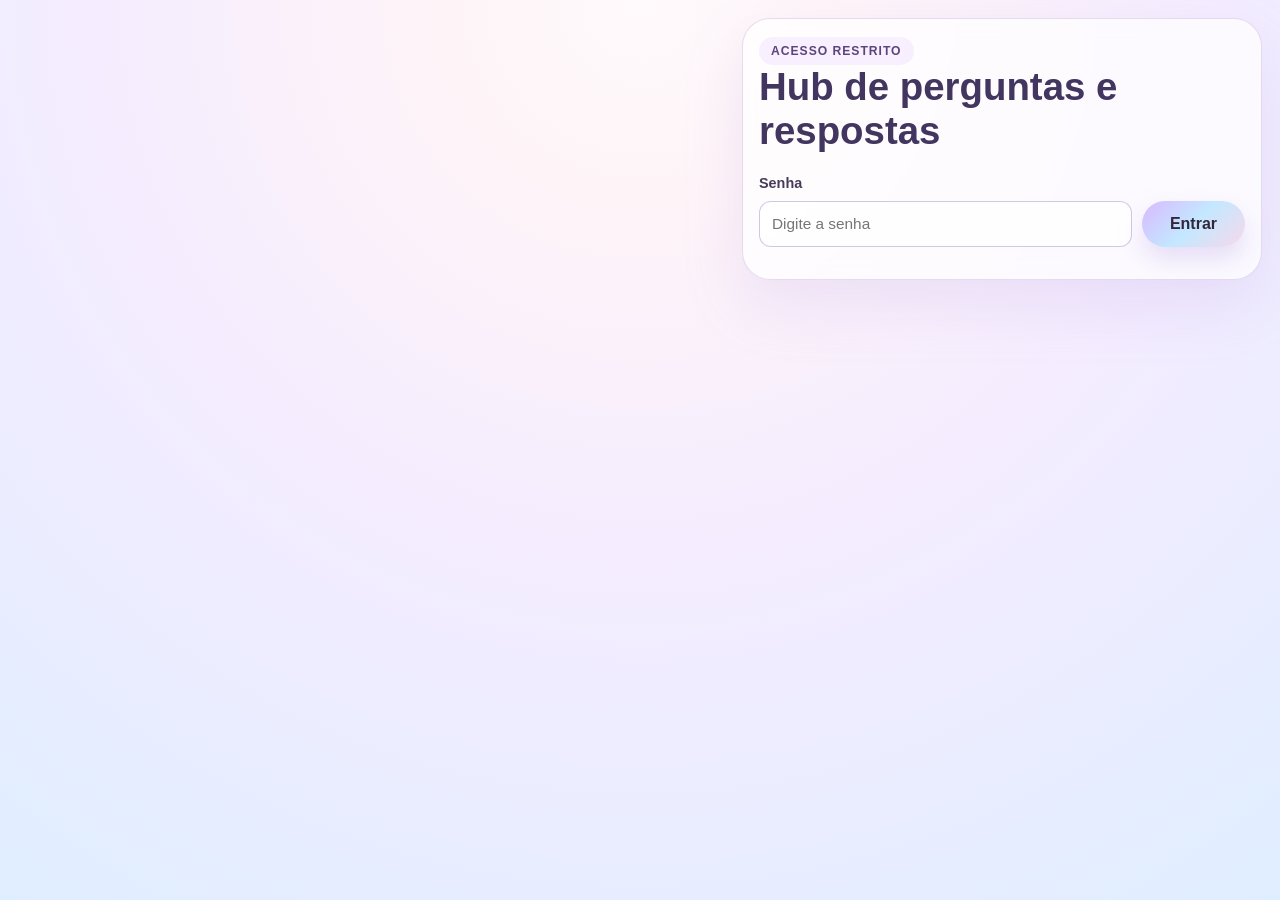
==== hub.html @ c0c51b96 "amem" ====
<!DOCTYPE html>
<html lang="pt-BR">
  <head>
    <meta charset="UTF-8" />
    <meta name="viewport" content="width=device-width, initial-scale=1.0" />
    <title>Hub Secreto</title>
    <link rel="stylesheet" href="style.css" />
  </head>
  <body>
    <main class="hub-shell">
      <section class="card hub-card">
        <div class="hub-header">
          <span class="badge">Acesso restrito</span>
          <h1>Hub de perguntas e respostas</h1>
        </div>

        <form id="accessForm" class="access-form">
          <label for="passwordInput">Senha</label>
          <div class="password-row">
            <input id="passwordInput" type="password" placeholder="Digite a senha" />
            <button type="submit">Entrar</button>
          </div>
        </form>

        <div id="hubContent" class="hidden">
          <div class="hub-tools">
            <a href="roleta.html" class="back-link">Voltar para a roleta</a>
          </div>

          <div id="qaList" class="qa-list"></div>
        </div>
      </section>
    </main>

    <script src="hub.js"></script>
  </body>
</html>
---- style.css ----
:root {
  --bg-1: #fef4f8;
  --bg-2: #f4ecff;
  --bg-3: #dfeeff;
  --card: rgba(255, 255, 255, 0.72);
  --card-border: rgba(184, 157, 210, 0.35);
  --text: #2c2a3a;
  --muted: #6a6f8c;
  --accent: #d9b9ff;
  --accent-2: #c3e8ff;
  --accent-3: #f8d8eb;
  --soft-pink: #f9dbea;
  --shadow: rgba(180, 150, 220, 0.18);
}

* {
  box-sizing: border-box;
}

body {
  margin: 0;
  min-height: 100vh;
  display: grid;
  place-items: center;
  font-family: "Segoe UI", Arial, sans-serif;
  background: radial-gradient(circle at top, #fffafc 0%, var(--bg-1) 18%, var(--bg-2) 52%, var(--bg-3) 100%);
  color: var(--text);
}

.app {
  width: min(1100px, 92vw);
  display: grid;
  grid-template-columns: minmax(300px, 1.5fr) minmax(230px, 0.8fr);
  gap: 24px;
}

.card {
  background: var(--card);
  border: 1px solid var(--card-border);
  border-radius: 28px;
  box-shadow: 0 25px 60px var(--shadow);
  backdrop-filter: blur(8px);
}

.game-card {
  padding: 28px;
}

.header {
  display: flex;
  flex-direction: column;
  align-items: flex-start;
  gap: 8px;
  margin-bottom: 18px;
}

.badge {
  display: inline-flex;
  padding: 7px 12px;
  border-radius: 999px;
  background: rgba(217, 185, 255, 0.18);
  color: #5a447b;
  font-size: 0.76rem;
  font-weight: 800;
  letter-spacing: 0.08em;
  text-transform: uppercase;
}

h1, h2, h3, h4, p {
  margin: 0;
}

h1 {
  font-size: clamp(2rem, 3vw, 2.8rem);
  color: #42355f;
}

.roulette-wrap {
  position: relative;
  display: grid;
  place-items: center;
  margin: 12px auto 22px;
}

.roulette {
  position: relative;
  width: min(70vw, 420px);
  aspect-ratio: 1;
  border-radius: 50%;
  background: radial-gradient(circle at 30% 30%, #fff 0%, #fdf6ff 26%, #f0dff7 100%);
  border: 12px solid rgba(186, 154, 228, 0.75);
  box-shadow: inset 0 0 25px rgba(221, 185, 255, 0.2), 0 18px 35px rgba(176, 155, 220, 0.18);
  overflow: hidden;
  transition: transform 4.5s cubic-bezier(0.17, 0.67, 0.12, 1);
}

#wheelCanvas {
  display: block;
  width: 100%;
  height: 100%;
}

.pointer {
  position: absolute;
  left: 50%;
  top: -14px;
  transform: translateX(-50%);
  width: 0;
  height: 0;
  border-left: 18px solid transparent;
  border-right: 18px solid transparent;
  border-top: 30px solid #d9b9ff;
  filter: drop-shadow(0 6px 10px rgba(177, 146, 216, 0.25));
  z-index: 2;
}

.controls {
  display: flex;
  justify-content: center;
  gap: 12px;
  margin-bottom: 22px;
  flex-wrap: wrap;
}

button {
  border: none;
  background: linear-gradient(135deg, #d9b9ff, #c3e8ff 50%, #f8d8eb);
  color: #33273d;
  font-size: 1rem;
  font-weight: 800;
  border-radius: 999px;
  padding: 14px 28px;
  cursor: pointer;
  box-shadow: 0 12px 24px rgba(190, 165, 228, 0.35);
  transition: transform 0.2s ease, box-shadow 0.2s ease;
}

button.secondary {
  background: linear-gradient(135deg, #e9edf8, #d9ebff);
  color: #2c3b57;
}

.secondary-link {
  display: inline-flex;
  align-items: center;
  justify-content: center;
  text-decoration: none;
  background: linear-gradient(135deg, #e9edf8, #d9ebff);
  color: #2c3b57;
  font-weight: 800;
  border-radius: 999px;
  padding: 14px 28px;
  box-shadow: 0 12px 24px rgba(190, 165, 228, 0.35);
}

button:hover {
  transform: translateY(-1px) scale(1.01);
  box-shadow: 0 14px 26px rgba(190, 165, 228, 0.45);
}

button:disabled {
  opacity: 0.6;
  cursor: not-allowed;
}

.result-box {
  padding: 18px 20px;
  background: rgba(255, 255, 255, 0.66);
  border-radius: 18px;
  border: 1px solid rgba(194, 168, 225, 0.45);
}

.label {
  font-size: 0.76rem;
  letter-spacing: 0.08em;
  text-transform: uppercase;
  color: var(--muted);
  margin-bottom: 8px;
}

#currentQuestion {
  font-size: clamp(1.2rem, 2vw, 2rem);
  line-height: 1.4;
  color: #3d2f50;
}

.sidebar {
  padding: 22px 20px;
  display: flex;
  flex-direction: column;
  gap: 18px;
}

.sidebar-actions {
  margin-top: auto;
  display: flex;
  flex-direction: column;
  gap: 10px;
}

.sidebar-actions .secondary-link,
.sidebar-actions button {
  width: 100%;
  justify-content: center;
}

.round-count {
  font-size: 1.15rem;
  color: #63538f;
  font-weight: 800;
}

.history-box,
.pool-box {
  background: rgba(255, 255, 255, 0.6);
  border: 1px solid rgba(194, 168, 225, 0.35);
  border-radius: 18px;
  padding: 14px 16px;
}

.history-box h4,
.pool-box h4 {
  margin-bottom: 10px;
  color: #42355f;
}

#historyList,
#questionsList {
  list-style: none;
  margin: 0;
  padding: 0;
  display: flex;
  flex-direction: column;
  gap: 8px;
}

#historyList li,
#questionsList li {
  background: rgba(220, 232, 255, 0.35);
  border: 1px solid rgba(194, 168, 225, 0.28);
  border-radius: 12px;
  padding: 8px 10px;
  color: #3c3a4d;
  font-size: 0.92rem;
}

#questionsList li.active {
  border-color: rgba(171, 151, 220, 0.8);
  background: rgba(215, 208, 255, 0.26);
}

.hub-shell {
  width: min(520px, 92vw);
  margin: 0;
  position: fixed;
  top: 18px;
  right: 18px;
  z-index: 20;
}

.hub-card {
  padding: 18px 16px;
}

.hub-header {
  margin-bottom: 22px;
}

.access-form {
  display: flex;
  flex-direction: column;
  gap: 10px;
  max-width: 100%;
  margin-bottom: 14px;
}

.access-form label {
  font-size: 0.9rem;
  font-weight: 700;
  color: #473b5a;
}

.password-row {
  display: flex;
  gap: 10px;
  flex-wrap: wrap;
}

.password-row input {
  flex: 1;
  min-width: 150px;
  padding: 10px 12px;
  border-radius: 12px;
  border: 1px solid rgba(157, 128, 195, 0.45);
  background: rgba(255, 255, 255, 0.75);
  font-size: 0.96rem;
  color: #2c2a3a;
}

.hidden {
  display: none;
}

.hub-tools {
  margin-bottom: 12px;
}

.back-link {
  display: inline-block;
  color: #493b69;
  text-decoration: none;
  font-weight: 700;
  border: 1px solid rgba(144, 118, 196, 0.4);
  padding: 8px 12px;
  border-radius: 999px;
  background: rgba(255, 255, 255, 0.6);
  font-size: 0.86rem;
}

.qa-list {
  display: grid;
  gap: 18px;
}

.qa-item {
  background: rgba(255, 255, 255, 0.6);
  border: 1px solid rgba(171, 151, 220, 0.28);
  border-radius: 18px;
  padding: 16px 18px;
}

.qa-item h2 {
  font-size: 1.08rem;
  color: #342a46;
  margin-bottom: 8px;
}

.qa-item p {
  line-height: 1.6;
  color: #3d3b4d;
}

@media (max-width: 820px) {
  .app {
    grid-template-columns: 1fr;
  }

  .game-card,
  .sidebar {
    padding: 20px 16px;
  }

  .password-row {
    flex-direction: column;
  }
}
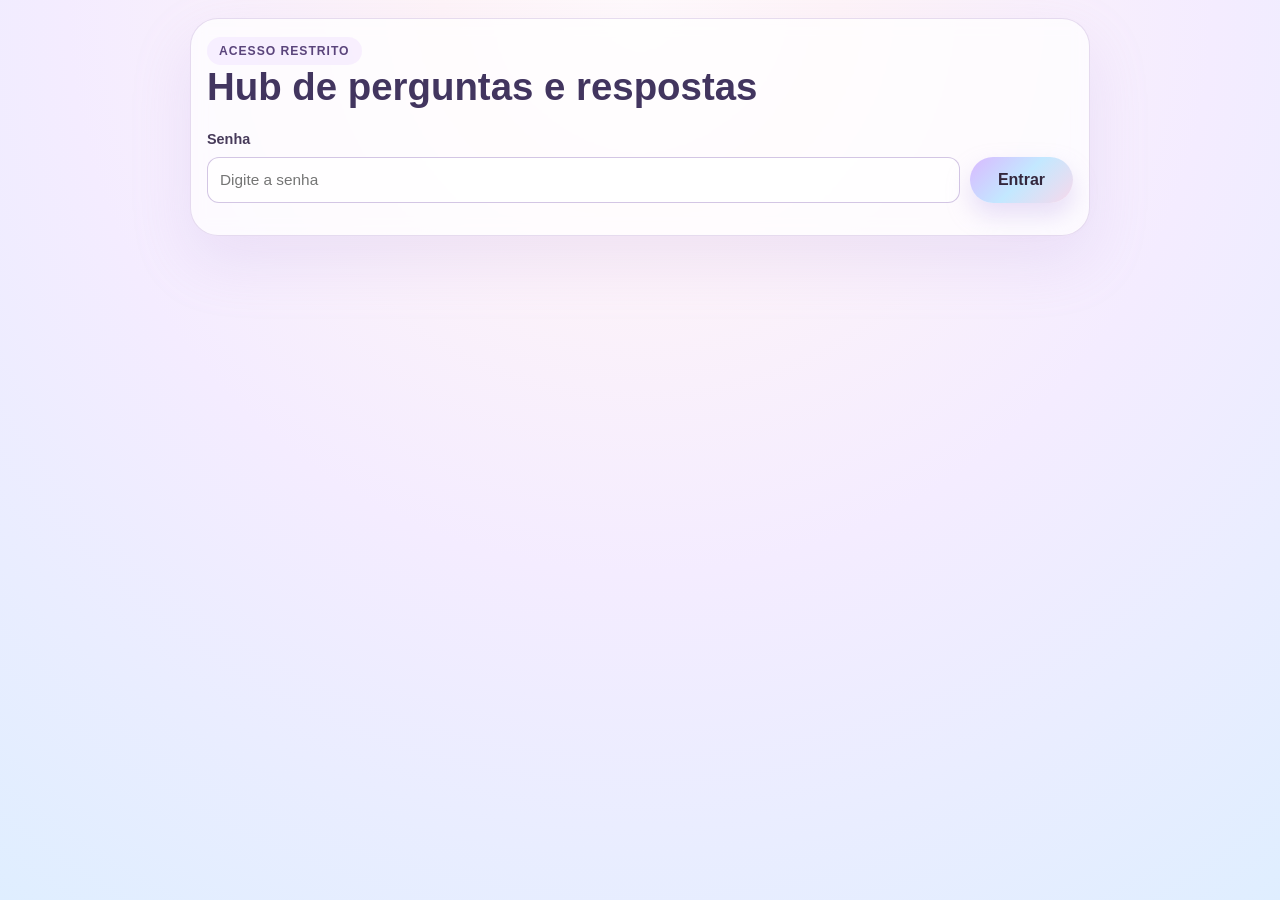
==== commit 7f6c8c95: "hub secreto" ====
--- a/hub.html
+++ b/hub.html
@@ -6,7 +6,7 @@
     <title>Hub Secreto</title>
     <link rel="stylesheet" href="style.css" />
   </head>
-  <body>
+  <body class="hub-page">
     <main class="hub-shell">
       <section class="card hub-card">
         <div class="hub-header">
@@ -24,7 +24,7 @@
 
         <div id="hubContent" class="hidden">
           <div class="hub-tools">
-            <a href="roleta.html" class="back-link">Voltar para a roleta</a>
+            <a href="index.html" class="back-link">Voltar para a roleta</a>
           </div>
 
           <div id="qaList" class="qa-list"></div>
--- a/style.css
+++ b/style.css
@@ -250,16 +250,17 @@
 }
 
 .hub-shell {
-  width: min(520px, 92vw);
-  margin: 0;
-  position: fixed;
-  top: 18px;
-  right: 18px;
-  z-index: 20;
+  width: min(900px, 100%);
+  margin: 0 auto;
 }
 
 .hub-card {
   padding: 18px 16px;
+}
+
+.hub-page {
+  display: block;
+  padding: 18px;
 }
 
 .hub-header {
@@ -345,6 +346,10 @@
     grid-template-columns: 1fr;
   }
 
+  .hub-page {
+    padding: 12px;
+  }
+
   .game-card,
   .sidebar {
     padding: 20px 16px;
